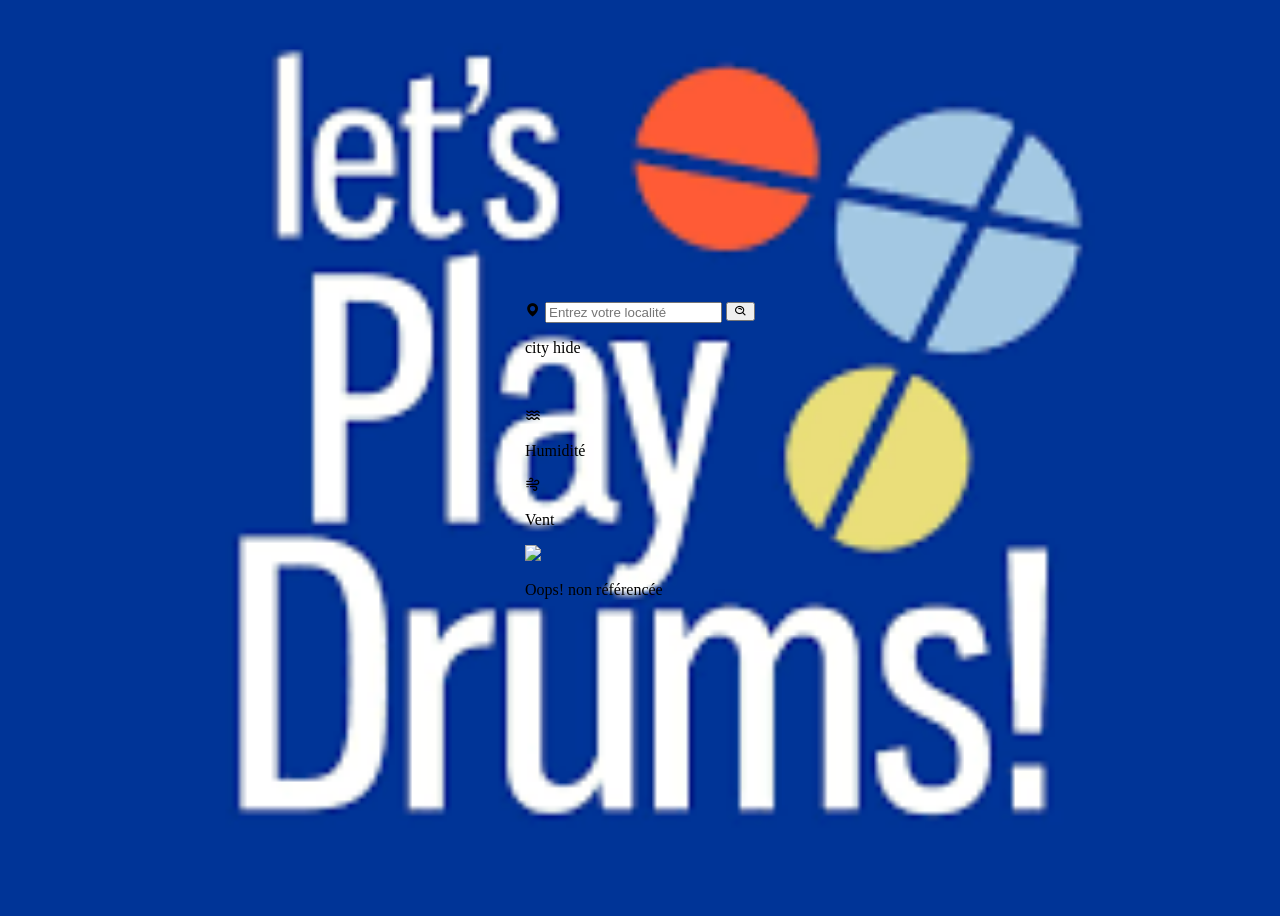
==== index.html @ 6f74c6e6 "vfredc" ====
<!DOCTYPE html>
<html lang="en">
  <head>
    <meta charset="UTF-8" />
    <meta http-equiv="X-UA-Compatible" content="IE=edge" />
    <meta name="viewport" content="width=device-width, initial-scale=1.0" />
    <title>Appli-Méteo</title>
    <link rel="apple-touch-icon" href="/images/images.png" />
    <link rel="stylesheet" href="style.css" />
    <link
      href="https://unpkg.com/boxicons@2.1.4/css/boxicons.min.css"
      rel="stylesheet"
    />
    <script src="script.js" defer></script>
    <link rel="shortcut icon" href="/images/favicon.ico" type="image/x-icon" />
  </head>
  <body>
    <div class="container">
      <div class="search-box">
        <i class="bx bxs-map"></i>
        <input type="text" placeholder="Entrez votre localité" />
        <button class="bx bx-search-alt"></button>
      </div>
      <p class="city-hide">city hide</p>
      <div class="weather-box">
        <div class="box">
          <div class="info-weather">
            <div class="weather">
              <img src="" alt="" />
              <p class="temperature"><span></span></p>

              <p class="description"></p>
            </div>
          </div>
        </div>
      </div>
      <div class="weather-details">
        <div class="humidity">
          <i class="bx bx-water"></i>
          <div class="text">
            <div class="info-humidity">
              <span></span>
            </div>
            <p>Humidité</p>
          </div>
        </div>
        <div class="wind">
          <i class="bx bx-wind"></i>
          <div class="text">
            <div class="info-wind">
              <span></span>
            </div>
            <p>Vent</p>
          </div>
        </div>
      </div>
      <div class="not-found">
        <div class="box">
          <img src="images/404.png" />
          <p>Oops! non référencée</p>
        </div>
      </div>
    </div>
  </body>
</html>
---- style.css ----
body {
  display: flex;
  justify-content: center;
  align-items: center;
  min-height: 100vh;
  background: url("/images/images.png");
  background-size: cover;
  background-position: center;
}
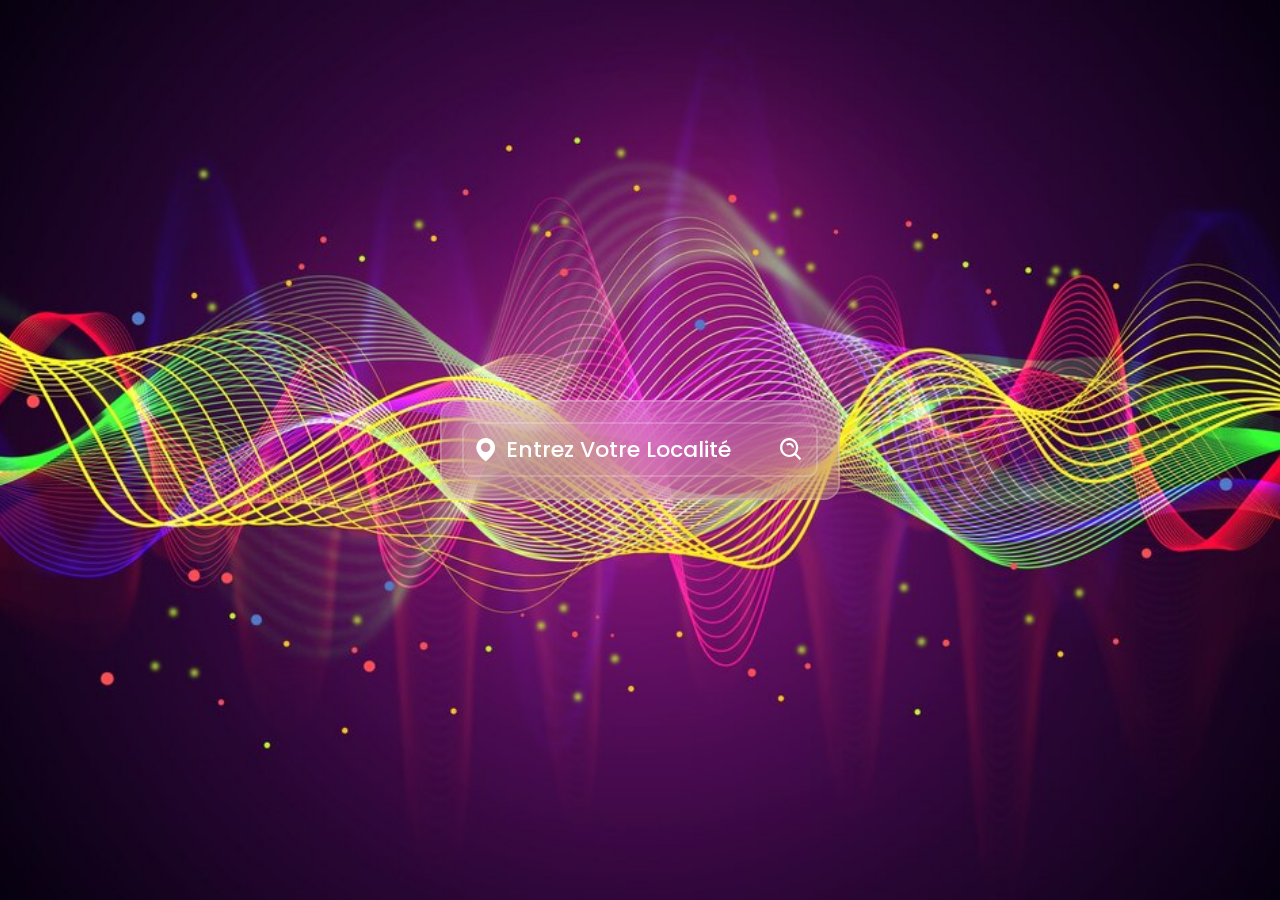
==== commit 5524fbca: "qxcvghjuiopoiuy" ====
--- a/index.html
+++ b/index.html
@@ -4,7 +4,7 @@
     <meta charset="UTF-8" />
     <meta http-equiv="X-UA-Compatible" content="IE=edge" />
     <meta name="viewport" content="width=device-width, initial-scale=1.0" />
-    <title>Appli-Méteo</title>
+    <title>Drumless-Média-Player</title>
     <link rel="apple-touch-icon" href="/images/images.png" />
     <link rel="stylesheet" href="style.css" />
     <link
@@ -12,7 +12,6 @@
       rel="stylesheet"
     />
     <script src="script.js" defer></script>
-    <link rel="shortcut icon" href="/images/favicon.ico" type="image/x-icon" />
   </head>
   <body>
     <div class="container">
--- a/style.css
+++ b/style.css
@@ -1,9 +1,194 @@
+@import url("https://fonts.googleapis.com/css2?family=Poppins:wght@300;400;500;600;700;800;900&display=swap");
+* {
+  margin: 0;
+  padding: 0;
+  box-sizing: border-box;
+  font-family: "Poppins", sans-serif;
+}
 body {
   display: flex;
   justify-content: center;
   align-items: center;
   min-height: 100vh;
-  background: url("/images/images.png");
+  background: url("images/fond-vague-egaliseur-colore_23-2148434242.jpg");
   background-size: cover;
   background-position: center;
 }
+.container {
+  position: relative;
+  width: 400px;
+  height: 100px;
+  background: rgba(255, 255, 255, 0.1);
+  backdrop-filter: blur(30px);
+  -webkit-backdrop-filter: blur(10px);
+  border: 2px solid rgba(255, 255, 255, 0.2);
+  border-radius: 16px;
+  padding: 20px;
+  color: #fff;
+  transition: height 0.6s ease;
+}
+.search-box {
+  position: relative;
+  width: 100%;
+  height: 55px;
+  display: flex;
+  align-items: center;
+}
+.search-box i {
+  position: absolute;
+  left: 10px;
+  font-size: 28px;
+}
+
+.search-box input {
+  position: absolute;
+  width: 100%;
+  height: 100%;
+  background: transparent;
+  border: 2px solid rgba(255, 255, 255, 0.2);
+  outline: none;
+  border-radius: 10px;
+  font-size: 22px;
+  color: #fff;
+  font-weight: 500;
+  text-transform: uppercase;
+  padding: 0 48px 0 42px;
+}
+.search-box input::placeholder {
+  color: #fff;
+  text-transform: capitalize;
+}
+.search-box button {
+  position: absolute;
+  right: 0;
+  width: 40px;
+  height: 100%;
+  background: transparent;
+  border: none;
+  outline: none;
+  font-size: 28px;
+  color: #fff;
+  padding: 0 40px 0 5px;
+  cursor: pointer;
+}
+.weather-box {
+  text-align: center;
+}
+
+.weather-box,
+.weather-details,
+.not-found,
+.city-hide {
+  overflow: hidden;
+  visibility: hidden;
+}
+.weather-box.active,
+.weather-details.active,
+.not-found.active,
+.city-hide.active {
+  visibility: visible;
+}
+.weather-box .box,
+.not-found .box {
+  transform: translateY(-100%);
+}
+.weather-box.active .box,
+.not-found.active .box {
+  transform: translateY(0%);
+  transition: tranform 1s ease;
+  transition-delay: 0.6s;
+}
+
+.weather-box .box .info-weather {
+  transform: translateY(-120%);
+}
+.container.active .weather-box .box .info-weather,
+.container.active .weather-details .humidity .info-humidity,
+.container.active .weather-details .wind .info-wind {
+  transform: translateY(0%);
+  transition: transform 1s ease;
+}
+
+.weather-box img {
+  width: 60%;
+}
+.weather-box .temperature {
+  position: relative;
+  font-size: 64px;
+  line-height: 1;
+  font-weight: 700;
+  margin: 20px 0 6px -30px;
+}
+.weather-box .temperature span {
+  position: absolute;
+  font-size: 24px;
+  margin-left: 4px;
+}
+.weather-box .descritption {
+  font-size: 22px;
+  font-weight: 500px;
+  text-transform: capitalize;
+}
+.weather-details {
+  position: absolute;
+  bottom: 40px;
+  left: 0px;
+  width: 100%;
+  padding: 0 20px;
+  display: flex;
+}
+.weather-details .humidity,
+.weather-details .wind {
+  display: flex;
+  align-items: center;
+  width: 50%;
+  transform: translateY(-100%);
+}
+.weather-details.active .humidity,
+.weather-details.active .wind {
+  transform: translateY(0%);
+  transition: transform 1s ease;
+  transition-delay: 1.2s;
+}
+
+.weather-details .humidity {
+  padding-left: 20px;
+  justify-content: flex-start;
+}
+.weather-details .wind {
+  padding-right: 20px;
+  justify-content: flex-end;
+}
+.weather-details i {
+  font-size: 56px;
+  margin-right: 10px;
+}
+.weather-details span {
+  display: inline-block;
+  font-size: 22px;
+  font-weight: 500;
+}
+.weather-details p {
+  font-size: 14px;
+  font-weight: 500;
+}
+.not-found {
+  position: absolute;
+  top: 0;
+  left: 0;
+  width: 100%;
+  text-align: center;
+  margin-top: 110px;
+}
+.not-found img {
+  width: 65%;
+}
+.not-found p {
+  font-size: 22px;
+  font-weight: 500;
+  margin-top: 12px;
+}
+.city-hide {
+  margin-top: 10px;
+  text-transform: uppercase;
+}
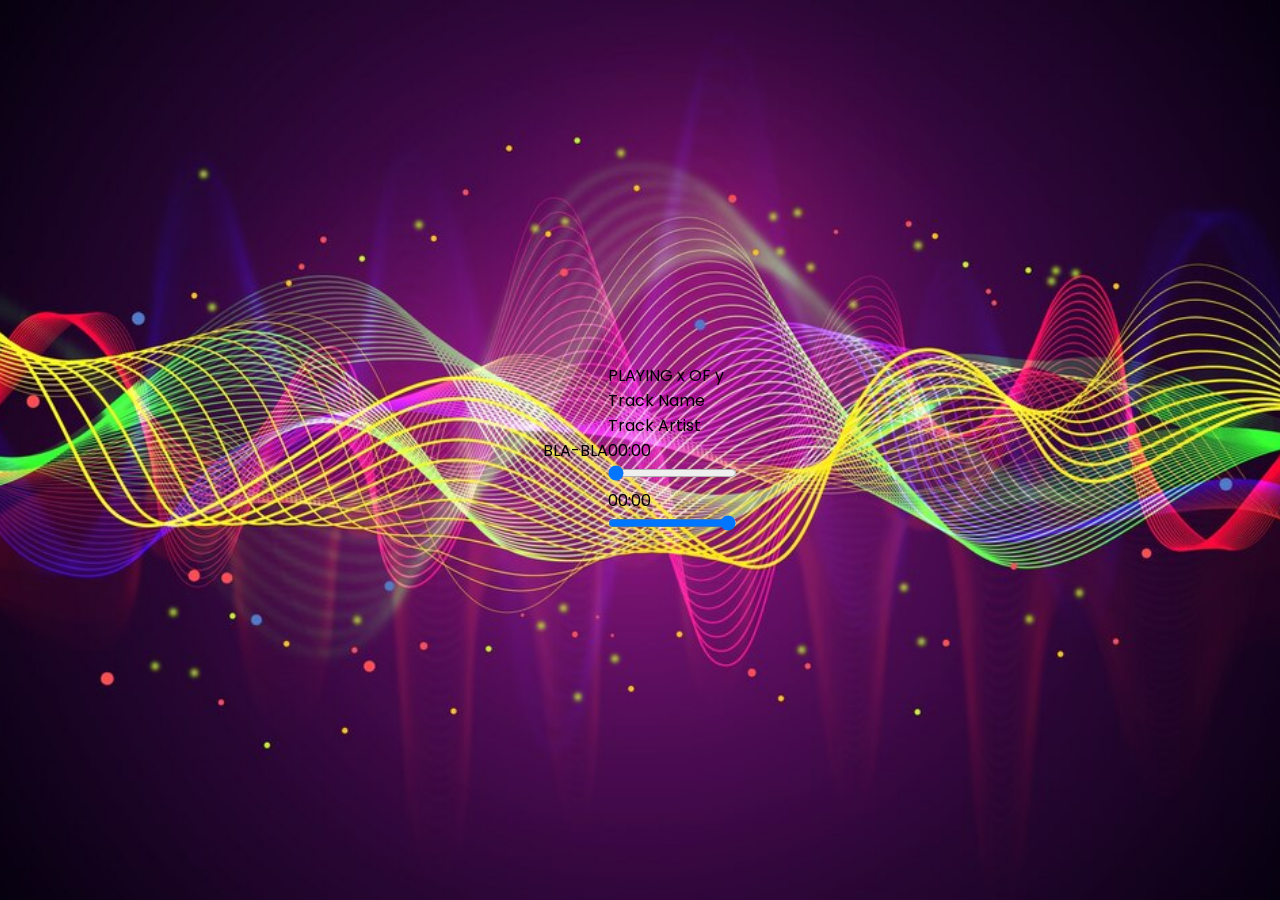
==== commit 9c2d4550: "nbvcxw" ====
--- a/index.html
+++ b/index.html
@@ -14,49 +14,64 @@
     <script src="script.js" defer></script>
   </head>
   <body>
-    <div class="container">
-      <div class="search-box">
-        <i class="bx bxs-map"></i>
-        <input type="text" placeholder="Entrez votre localité" />
-        <button class="bx bx-search-alt"></button>
-      </div>
-      <p class="city-hide">city hide</p>
-      <div class="weather-box">
-        <div class="box">
-          <div class="info-weather">
-            <div class="weather">
-              <img src="" alt="" />
-              <p class="temperature"><span></span></p>
-
-              <p class="description"></p>
-            </div>
+    BLA-BLA
+    <div class="player">
+      <div class="wrapper">
+        <div class="details">
+          <div class="now-playing">PLAYING x OF y</div>
+          <div class="track-art"></div>
+          <div class="track-name">Track Name</div>
+          <div class="track-artist">Track Artist</div>
+        </div>
+        <div class="slider_container">
+          <div class="current-time">00:00</div>
+          <input
+            type="range"
+            min="1"
+            max="100"
+            value="0"
+            class="seek_slider"
+            onchange="seekTo()"
+          />
+          <div class="total-duration">00:00</div>
+        </div>
+        <div class="slider_container">
+          <i class="fa fa-volume-down"></i>
+          <input
+            type="range"
+            min="1"
+            max="100"
+            value="99"
+            class="volume_slider"
+            onchange="setVolume()"
+          />
+          <i class="fa fa-volume-up"></i>
+        </div>
+        <div class="buttons">
+          <div class="random-track" onclick="randomTrack()">
+            <i class="fas fa-random fa-2x" title="random"></i>
+          </div>
+          <div class="prev-track" onclick="prevTrack()">
+            <i class="fa fa-step-backward fa-2x"></i>
+          </div>
+          <div class="playpause-track" onclick="playpauseTrack()">
+            <i class="fa fa-play-circle fa-5x"></i>
+          </div>
+          <div class="next-track" onclick="nextTrack()">
+            <i class="fa fa-step-forward fa-2x"></i>
+          </div>
+          <div class="repeat-track" onclick="repeatTrack()">
+            <i class="fa fa-repeat fa-2x" title="repeat"></i>
           </div>
         </div>
-      </div>
-      <div class="weather-details">
-        <div class="humidity">
-          <i class="bx bx-water"></i>
-          <div class="text">
-            <div class="info-humidity">
-              <span></span>
-            </div>
-            <p>Humidité</p>
-          </div>
-        </div>
-        <div class="wind">
-          <i class="bx bx-wind"></i>
-          <div class="text">
-            <div class="info-wind">
-              <span></span>
-            </div>
-            <p>Vent</p>
-          </div>
-        </div>
-      </div>
-      <div class="not-found">
-        <div class="box">
-          <img src="images/404.png" />
-          <p>Oops! non référencée</p>
+        <div id="wave">
+          <span class="stroke"></span>
+          <span class="stroke"></span>
+          <span class="stroke"></span>
+          <span class="stroke"></span>
+          <span class="stroke"></span>
+          <span class="stroke"></span>
+          <span class="stroke"></span>
         </div>
       </div>
     </div>
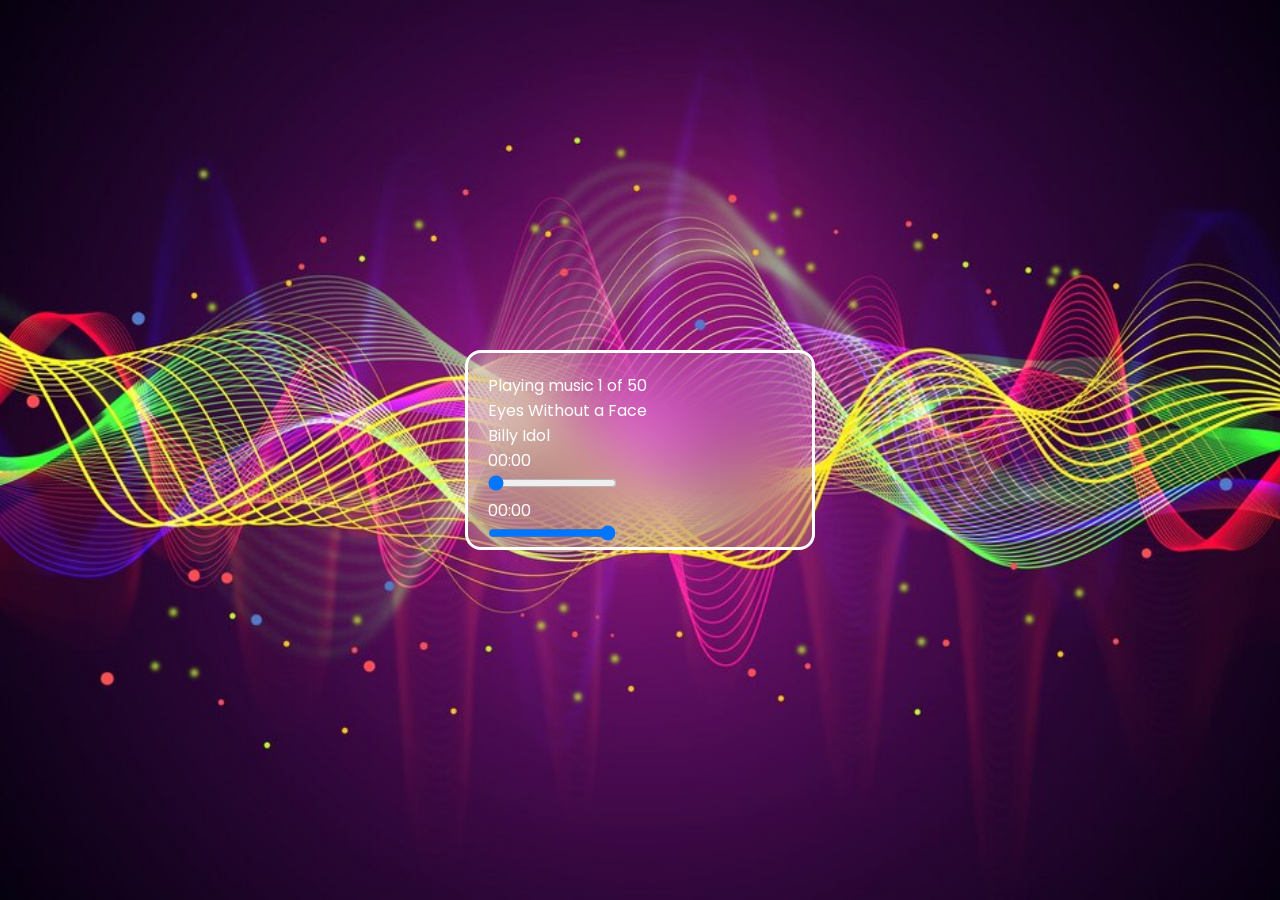
==== commit ed4b47b5: "qsdfghjkiuytr" ====
--- a/index.html
+++ b/index.html
@@ -14,7 +14,6 @@
     <script src="script.js" defer></script>
   </head>
   <body>
-    BLA-BLA
     <div class="player">
       <div class="wrapper">
         <div class="details">
--- a/style.css
+++ b/style.css
@@ -14,181 +14,16 @@
   background-size: cover;
   background-position: center;
 }
-.container {
+.player {
   position: relative;
-  width: 400px;
-  height: 100px;
+  width: 350px;
+  height: 200px;
   background: rgba(255, 255, 255, 0.1);
   backdrop-filter: blur(30px);
   -webkit-backdrop-filter: blur(10px);
-  border: 2px solid rgba(255, 255, 255, 0.2);
+  border: 3px solid white;
   border-radius: 16px;
   padding: 20px;
   color: #fff;
   transition: height 0.6s ease;
 }
-.search-box {
-  position: relative;
-  width: 100%;
-  height: 55px;
-  display: flex;
-  align-items: center;
-}
-.search-box i {
-  position: absolute;
-  left: 10px;
-  font-size: 28px;
-}
-
-.search-box input {
-  position: absolute;
-  width: 100%;
-  height: 100%;
-  background: transparent;
-  border: 2px solid rgba(255, 255, 255, 0.2);
-  outline: none;
-  border-radius: 10px;
-  font-size: 22px;
-  color: #fff;
-  font-weight: 500;
-  text-transform: uppercase;
-  padding: 0 48px 0 42px;
-}
-.search-box input::placeholder {
-  color: #fff;
-  text-transform: capitalize;
-}
-.search-box button {
-  position: absolute;
-  right: 0;
-  width: 40px;
-  height: 100%;
-  background: transparent;
-  border: none;
-  outline: none;
-  font-size: 28px;
-  color: #fff;
-  padding: 0 40px 0 5px;
-  cursor: pointer;
-}
-.weather-box {
-  text-align: center;
-}
-
-.weather-box,
-.weather-details,
-.not-found,
-.city-hide {
-  overflow: hidden;
-  visibility: hidden;
-}
-.weather-box.active,
-.weather-details.active,
-.not-found.active,
-.city-hide.active {
-  visibility: visible;
-}
-.weather-box .box,
-.not-found .box {
-  transform: translateY(-100%);
-}
-.weather-box.active .box,
-.not-found.active .box {
-  transform: translateY(0%);
-  transition: tranform 1s ease;
-  transition-delay: 0.6s;
-}
-
-.weather-box .box .info-weather {
-  transform: translateY(-120%);
-}
-.container.active .weather-box .box .info-weather,
-.container.active .weather-details .humidity .info-humidity,
-.container.active .weather-details .wind .info-wind {
-  transform: translateY(0%);
-  transition: transform 1s ease;
-}
-
-.weather-box img {
-  width: 60%;
-}
-.weather-box .temperature {
-  position: relative;
-  font-size: 64px;
-  line-height: 1;
-  font-weight: 700;
-  margin: 20px 0 6px -30px;
-}
-.weather-box .temperature span {
-  position: absolute;
-  font-size: 24px;
-  margin-left: 4px;
-}
-.weather-box .descritption {
-  font-size: 22px;
-  font-weight: 500px;
-  text-transform: capitalize;
-}
-.weather-details {
-  position: absolute;
-  bottom: 40px;
-  left: 0px;
-  width: 100%;
-  padding: 0 20px;
-  display: flex;
-}
-.weather-details .humidity,
-.weather-details .wind {
-  display: flex;
-  align-items: center;
-  width: 50%;
-  transform: translateY(-100%);
-}
-.weather-details.active .humidity,
-.weather-details.active .wind {
-  transform: translateY(0%);
-  transition: transform 1s ease;
-  transition-delay: 1.2s;
-}
-
-.weather-details .humidity {
-  padding-left: 20px;
-  justify-content: flex-start;
-}
-.weather-details .wind {
-  padding-right: 20px;
-  justify-content: flex-end;
-}
-.weather-details i {
-  font-size: 56px;
-  margin-right: 10px;
-}
-.weather-details span {
-  display: inline-block;
-  font-size: 22px;
-  font-weight: 500;
-}
-.weather-details p {
-  font-size: 14px;
-  font-weight: 500;
-}
-.not-found {
-  position: absolute;
-  top: 0;
-  left: 0;
-  width: 100%;
-  text-align: center;
-  margin-top: 110px;
-}
-.not-found img {
-  width: 65%;
-}
-.not-found p {
-  font-size: 22px;
-  font-weight: 500;
-  margin-top: 12px;
-}
-.city-hide {
-  margin-top: 10px;
-  text-transform: uppercase;
-}
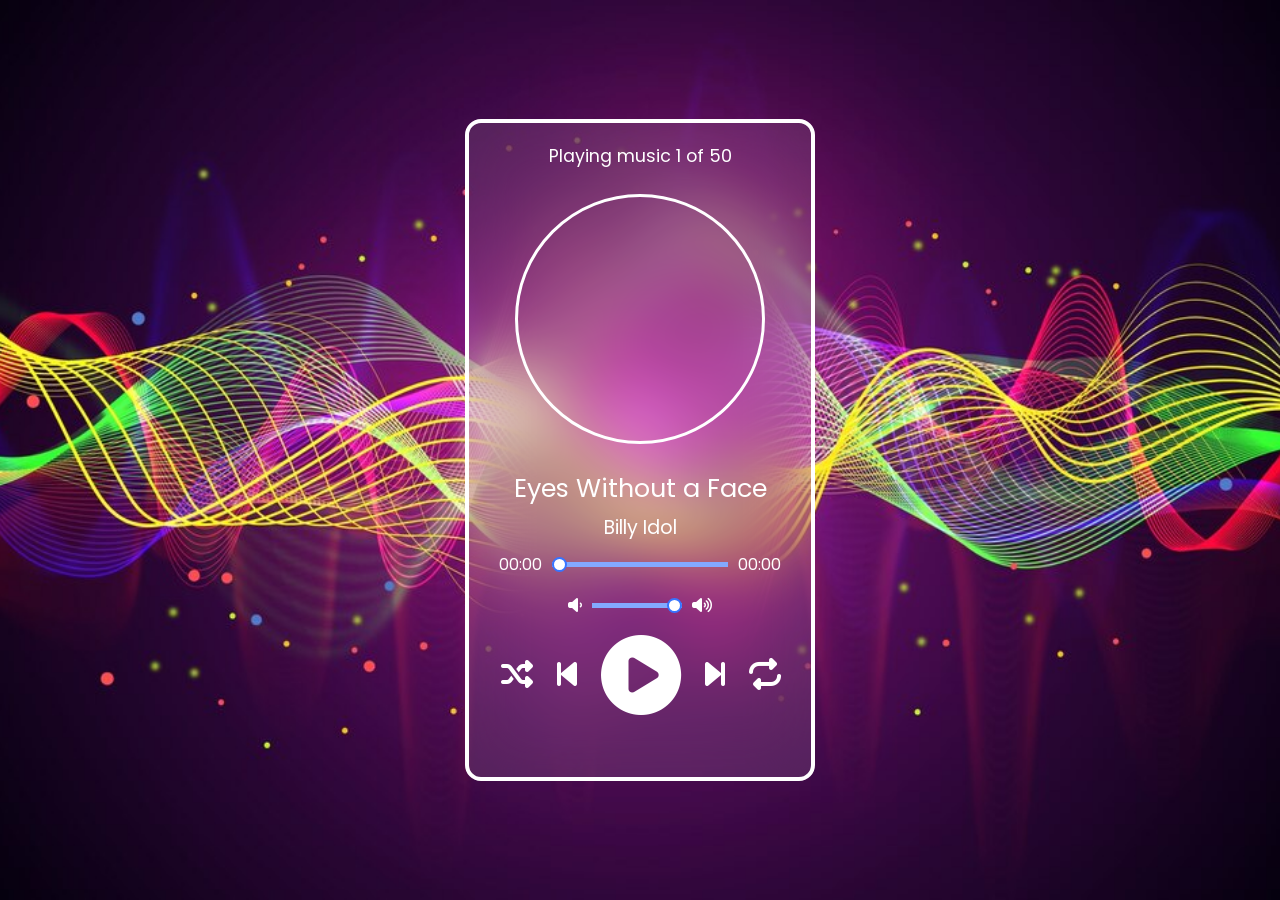
==== commit aed5fd54: "version presque finale" ====
--- a/index.html
+++ b/index.html
@@ -4,13 +4,20 @@
     <meta charset="UTF-8" />
     <meta http-equiv="X-UA-Compatible" content="IE=edge" />
     <meta name="viewport" content="width=device-width, initial-scale=1.0" />
+    <link
+      rel="stylesheet"
+      href="https://cdnjs.cloudflare.com/ajax/libs/font-awesome/6.5.1/css/all.min.css"
+      integrity="sha512-DTOQO9RWCH3ppGqcWaEA1BIZOC6xxalwEsw9c2QQeAIftl+Vegovlnee1c9QX4TctnWMn13TZye+giMm8e2LwA=="
+      crossorigin="anonymous"
+      referrerpolicy="no-referrer"
+    />
     <title>Drumless-Média-Player</title>
     <link rel="apple-touch-icon" href="/images/images.png" />
     <link rel="stylesheet" href="style.css" />
-    <link
+    <!-- <link
       href="https://unpkg.com/boxicons@2.1.4/css/boxicons.min.css"
       rel="stylesheet"
-    />
+    /> -->
     <script src="script.js" defer></script>
   </head>
   <body>
@@ -64,13 +71,13 @@
           </div>
         </div>
         <div id="wave">
+          <!-- <span class="stroke"></span>
           <span class="stroke"></span>
           <span class="stroke"></span>
           <span class="stroke"></span>
           <span class="stroke"></span>
           <span class="stroke"></span>
-          <span class="stroke"></span>
-          <span class="stroke"></span>
+          <span class="stroke"></span> -->
         </div>
       </div>
     </div>
--- a/style.css
+++ b/style.css
@@ -17,13 +17,172 @@
 .player {
   position: relative;
   width: 350px;
-  height: 200px;
+  height: auto;
   background: rgba(255, 255, 255, 0.1);
   backdrop-filter: blur(30px);
   -webkit-backdrop-filter: blur(10px);
-  border: 3px solid white;
+  border: 4px solid white;
   border-radius: 16px;
   padding: 20px;
   color: #fff;
   transition: height 0.6s ease;
 }
+.details {
+  display: flex;
+  align-items: center;
+  flex-direction: column;
+  justify-content: center;
+}
+.track-art {
+  margin: 25px;
+  height: 250px;
+  width: 250px;
+  border: 3px solid #fff;
+  background-size: cover;
+  background-position: center;
+  border-radius: 50%;
+}
+.now-playing {
+  font-size: 1.1rem;
+  color: #fff;
+}
+.track-name {
+  font-size: 1.6rem;
+  color: white;
+}
+.track-artist {
+  margin-top: 5px;
+  font-size: 1.2rem;
+  color: #fff;
+}
+.buttons {
+  display: flex;
+  flex-direction: row;
+  align-items: center;
+  margin-bottom: 30px;
+}
+.active {
+  color: #000;
+}
+.repeat-track,
+.next-track,
+.playpause-track,
+.prev-track,
+.random-track {
+  padding: 12px;
+  color: #fff;
+}
+.slider_container {
+  display: flex;
+  justify-content: center;
+  align-items: center;
+}
+.seek_slider,
+.volume_slider {
+  -webkit-appearance: none;
+  -moz-appearance: none;
+  appearance: none;
+  height: 5px;
+  background: #83a9ff;
+  -webkit-transition: 0.2s;
+  transition: opacity 0.2s;
+}
+.seek_slider::-webkit-slider-thumb,
+.volume_slider::-webkit-slider-thumb {
+  -webkit-appearance: none;
+  -moz-appearance: none;
+  appearance: none;
+  width: 15px;
+  height: 15px;
+  background: #fff;
+  border: 2px solid #3774ff;
+  cursor: grab;
+  border-radius: 100%;
+}
+.seek_slider:hover,
+.volume_slider:hover {
+  opacity: 1;
+}
+.seek_slider {
+  width: 60%;
+}
+.volume_slider {
+  width: 30%;
+}
+.current-time,
+.total-duration {
+  padding: 10px;
+  color: #fff;
+}
+i.fa-volume-down,
+i.fa-volume-up {
+  padding: 10px;
+}
+i,
+i.fa-play-circle,
+i.fa-pause-circle,
+i.fa-step-forward,
+i.fa-step-backward,
+p {
+  cursor: pointer;
+  color: #fff;
+}
+.randomActive {
+  color: #fff;
+}
+.rotate {
+  animation: rotation 8s infinite linear;
+}
+@keyframes rotation {
+  from {
+    transform: rotate(0deg);
+  }
+  to {
+    transform: rotate(359deg);
+  }
+}
+.loader {
+  height: 70px;
+  display: flex;
+  justify-content: center;
+  align-items: center;
+}
+.loader {
+  background: #f1f1f1;
+  height: 150%;
+  width: 10px;
+  border-radius: 50px;
+  margin: 0 5px;
+  animation: animate 1.4s linear infinite;
+}
+@keyframes animate {
+  50% {
+    height: 20%;
+    background-color: #4286f4;
+  }
+  100% {
+    height: 100%;
+    background: #4286f4;
+  }
+}
+/* .stroke:nth-child(1) {
+  animation-delay: 0s;
+}
+.stroke:nth-child(2) {
+  animation-delay: 0.3s;
+}
+.stroke:nth-child(3) {
+  animation-delay: 0.6s;
+}
+.stroke:nth-child(4) {
+  animation-delay: 0.9s;
+}
+.stroke:nth-child(5) {
+  animation-delay: 0.6s;
+}
+.stroke:nth-child(6) {
+  animation-delay: 0.3s;
+}
+.stroke:nth-child(7) {
+  animation-delay: 0s;
+} */
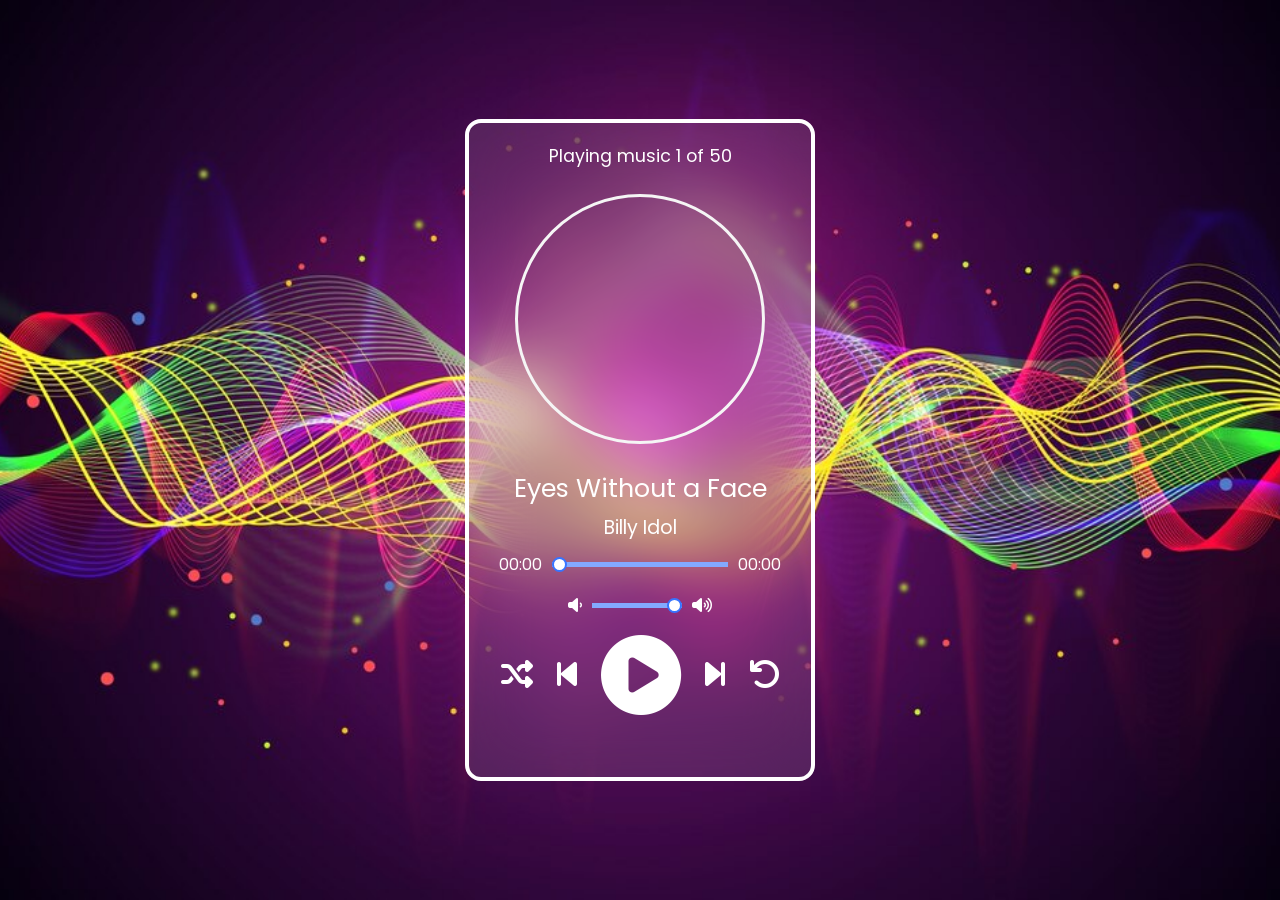
==== commit cf6c9f1b: "bouton undo" ====
--- a/index.html
+++ b/index.html
@@ -67,7 +67,7 @@
             <i class="fa fa-step-forward fa-2x"></i>
           </div>
           <div class="repeat-track" onclick="repeatTrack()">
-            <i class="fa fa-repeat fa-2x" title="repeat"></i>
+            <i class="fa fa-undo fa-2x" title="repeat"></i>
           </div>
         </div>
         <div id="wave">
--- a/style.css
+++ b/style.css
@@ -37,7 +37,7 @@
   margin: 25px;
   height: 250px;
   width: 250px;
-  border: 3px solid #fff;
+  border: 3px solid whitesmoke;
   background-size: cover;
   background-position: center;
   border-radius: 50%;
@@ -70,8 +70,9 @@
 .prev-track,
 .random-track {
   padding: 12px;
-  color: #fff;
+  color: white;
 }
+
 .slider_container {
   display: flex;
   justify-content: center;
@@ -128,7 +129,7 @@
   color: #fff;
 }
 .randomActive {
-  color: #fff;
+  color: yellow;
 }
 .rotate {
   animation: rotation 8s infinite linear;
